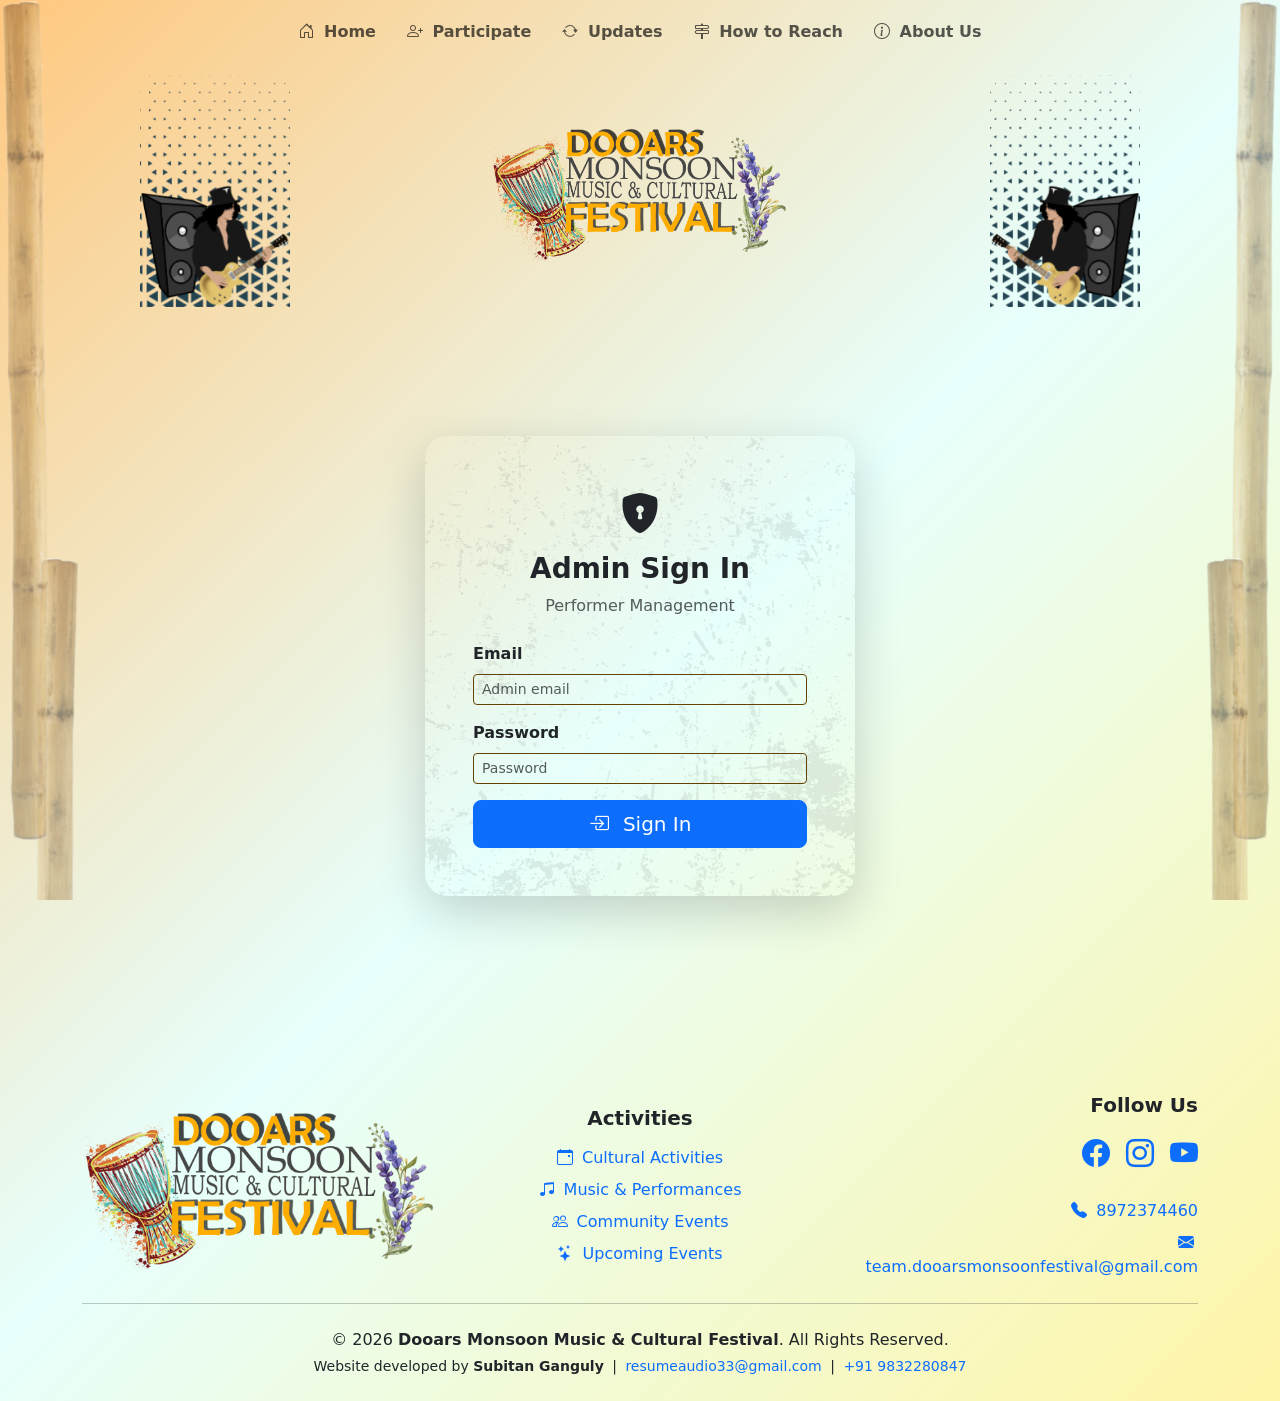
==== add-performer.html @ 936dfcd4 "Add files via upload" ====
<!DOCTYPE html>
<html lang="en">

<head>

    <meta charset="UTF-8">

    <meta name="viewport"
          content="width=device-width, initial-scale=1.0">

    <title>Add Performer - Dooars Monsoon Festival</title>
    <link rel="icon" type="image/png" href="images/logo2.png">

    <!-- Bootstrap 5.3 -->
    <link
        href="https://cdn.jsdelivr.net/npm/bootstrap@5.3.3/dist/css/bootstrap.min.css"
        rel="stylesheet">


    <!-- Bootstrap Icons -->
    <link
        href="https://cdn.jsdelivr.net/npm/bootstrap-icons@1.11.3/font/bootstrap-icons.css"
        rel="stylesheet">

        <link
    href="https://cdn.jsdelivr.net/npm/cropperjs@1.6.2/dist/cropper.min.css"
    rel="stylesheet">


    <link rel="stylesheet" href="css/style.css">


    <style>

        .performer-wrapper {
            min-height: 75vh;
            padding: 40px 0;
        }


        .performer-card {
            border: 0;
            border-radius: 22px;
            background: rgba(255, 255, 255, 0.185);
            backdrop-filter: blur(10px);
        }


        .image-upload-box {
            border: 2px dashed #adb5bd;
            border-radius: 18px;
            padding: 25px;
            text-align: center;
            cursor: pointer;
            transition: .25s ease;
            background: rgba(248,249,250,.7);
        }


        .image-upload-box:hover {
            border-color: #0d6efd;
            background: rgba(13,110,253,.04);
        }


        .image-upload-box.dragover {
            border-color: #0d6efd;
            background: rgba(13,110,253,.08);
        }


        #imagePreview {
            width: 180px;
            height: 180px;
            object-fit: cover;
            border-radius: 18px;
            display: none;
            margin: 0 auto 15px;
            box-shadow: 0 8px 25px rgba(0,0,0,.15);
        }


        .upload-icon {
            font-size: 3rem;
        }


        #progressBox {
            display: none;
        }


        #adminContent {
            display: none;
        }


        #loginSection {
            min-height: 70vh;
            display: flex;
            align-items: center;
            justify-content: center;
        }


        .login-card {
            width: 100%;
            max-width: 430px;
            border: 0;
            border-radius: 22px;
        }


        .genre-help {
            font-size: .8rem;
        }

        /* Performer List Styles */
        .performer-list-item {
            display: flex;
            align-items: center;
            padding: 12px 16px;
            border-bottom: 1px solid rgba(0,0,0,.06);
            transition: background .2s ease;
        }

        .performer-list-item:hover {
            background: rgba(13,110,253,.04);
        }

        .performer-list-item:last-child {
            border-bottom: 0;
        }

        .performer-list-image {
            width: 50px;
            height: 50px;
            object-fit: cover;
            border-radius: 10px;
            margin-right: 14px;
            flex-shrink: 0;
            background: #f0f0f0;
        }

        .performer-list-info {
            flex: 1;
            min-width: 0;
        }

        .performer-list-name {
            font-weight: 600;
            font-size: .95rem;
            margin-bottom: 2px;
        }

        .performer-list-meta {
            font-size: .8rem;
            color: #888;
            display: flex;
            flex-wrap: wrap;
            gap: 4px 12px;
        }

        .performer-list-meta .badge {
            font-size: .7rem;
            font-weight: 500;
        }

        .performer-list-actions {
            flex-shrink: 0;
            margin-left: 10px;
        }

        .performer-list-actions .btn {
            padding: 4px 10px;
            font-size: .8rem;
        }

        .performer-list-header {
            display: flex;
            justify-content: space-between;
            align-items: center;
            padding: 12px 16px;
            border-bottom: 2px solid rgba(0,0,0,.08);
            background: rgba(248,249,250,.5);
            border-radius: 18px 18px 0 0;
        }

        .performer-list-body {
            max-height: 500px;
            overflow-y: auto;
        }

        .performer-list-body::-webkit-scrollbar {
            width: 6px;
        }

        .performer-list-body::-webkit-scrollbar-track {
            background: #f1f1f1;
            border-radius: 10px;
        }

        .performer-list-body::-webkit-scrollbar-thumb {
            background: #c1c1c1;
            border-radius: 10px;
        }

        .performer-list-body::-webkit-scrollbar-thumb:hover {
            background: #a8a8a8;
        }

        .empty-performer-list {
            padding: 40px 20px;
            text-align: center;
            color: #999;
        }

        .empty-performer-list i {
            font-size: 2.5rem;
            margin-bottom: 12px;
            display: block;
        }

        .performer-list-count {
            font-size: .85rem;
            color: #666;
        }

    </style>

</head>


<body>


<!-- =========================================
     DECORATIVE BACKGROUND
========================================= -->

<div id="stick-bg">

    <img src="images/stick.png"
         class="stick stick-left-1"
         alt="">

    <img src="images/stick.png"
         class="stick stick-left-2"
         alt="">

    <img src="images/stick.png"
         class="stick stick-right-1"
         alt="">

    <img src="images/stick.png"
         class="stick stick-right-2"
         alt="">

</div>


<div id="warli-bg"></div>


<!-- HEADER -->

<div id="site-header"></div>


<!-- =========================================
     MAIN
========================================= -->

<div class="container performer-wrapper">


    <!-- =====================================
         ADMIN LOGIN
    ====================================== -->

    <div id="loginSection">

        <div class="card login-card shadow-lg">

            <div class="card-body p-4 p-md-5">

                <div class="text-center mb-4">

                    <i class="bi bi-shield-lock-fill fs-1"></i>

                    <h3 class="fw-bold mt-2">
                        Admin Sign In
                    </h3>

                    <p class="text-muted mb-0">
                        Performer Management
                    </p>

                </div>


                <form id="loginForm">

                    <div class="mb-3">

                        <label
                            for="loginEmail"
                            class="form-label fw-semibold">

                            Email

                        </label>

                        <input
                            type="email"
                            id="loginEmail"
                            class="form-control form-control-sm"
                            placeholder="Admin email"
                            required>

                    </div>


                    <div class="mb-3">

                        <label
                            for="loginPassword"
                            class="form-label fw-semibold">

                            Password

                        </label>

                        <input
                            type="password"
                            id="loginPassword"
                            class="form-control form-control-sm"
                            placeholder="Password"
                            required>

                    </div>


                    <div
                        id="loginAlert"
                        class="alert d-none">
                    </div>


                    <div class="d-grid">

                        <button
                            type="submit"
                            id="loginBtn"
                            class="btn btn-primary btn-lg">

                            <i class="bi bi-box-arrow-in-right me-2"></i>

                            Sign In

                        </button>

                    </div>

                </form>

            </div>

        </div>

    </div>



    <!-- =====================================
         ADMIN CONTENT
    ====================================== -->

    <div id="adminContent">


        <!-- ADMIN HEADER -->



        <!-- =====================================
             PERFORMER FORM
        ====================================== -->

        <div class="card performer-card shadow-lg mb-4">

            <div class="btn-group" role="group">
            <a type="button" href="admin.html" class="btn btn-primary">Admin</a>
            <a type="button" href="add-post.html" class="btn btn-success">Post</a>
            <button type="button" id="logoutBtn" class="btn btn-danger">Logout</button>
           </div>

            <div class="card-body p-2 p-md-5">


                <form id="performerForm"
                      novalidate>


                    <!-- =========================
                         IMAGE
                    ========================== -->

                    <div class="mb-4">

                        <label class="form-label fw-semibold">

                            Performer Image
                            <span class="text-danger">*</span>

                        </label>


                        <div
                            id="imageUploadBox"
                            class="image-upload-box">

                            <img
                                id="imagePreview"
                                src=""
                                alt="Performer preview">


                            <div id="uploadPlaceholder">

                                <i class="bi bi-cloud-arrow-up
                                          upload-icon
                                          text-primary">
                                </i>

                                <h5 class="mt-2">
                                    Upload Performer Image
                                </h5>

                                <p class="text-muted mb-2">
                                    Click here or drag & drop
                                </p>

                                <small class="text-muted">
                                    JPG, JPEG, PNG or WebP
                                </small>

                            </div>

                            <input
                                type="file"
                                id="performerImage"
                                accept="image/jpeg,image/png,image/webp"
                                hidden>

                        </div>


                        <div
                            id="imageInfo"
                            class="small text-muted mt-2">
                        </div>

                    </div>



                    <!-- =========================
                         NAME
                    ========================== -->

                    <div class="mb-3">

                        <label
                            for="performerName"
                            class="form-label fw-semibold">

                            Name
                            <span class="text-danger">*</span>

                        </label>

                        <input
                            type="text"
                            id="performerName"
                            class="form-control form-control-sm"
                            placeholder="Enter performer name"
                            maxlength="100"
                            required>

                        <div class="invalid-feedback">
                            Please enter performer name.
                        </div>

                    </div>



                    <!-- =========================
                         TYPE + GENRE
                    ========================== -->

                    <div class="row g-3 mb-3">


                        <!-- TYPE -->

                        <div class="col-12 col-md-6">

                            <label
                                for="performerType"
                                class="form-label fw-semibold">

                                Type
                                <span class="text-danger">*</span>

                            </label>

                            <select
                                id="performerType"
                                class="form-select form-select-sm"
                                required>

                                <option
                                    value=""
                                    selected
                                    disabled>

                                    Select type

                                </option>

                                <option value="musician">
                                    Musician/Band
                                </option>

                                <option value="artist">
                                    Artist
                                </option>                          

                                <option value="dj">
                                    DJ
                                </option>

                                <option value="singer">
                                    Singer
                                </option>

                                <option value="dancer">
                                    Dancer
                                </option>

                                <option value="folk-artist">
                                    Folk Artist
                                </option>

                                <option value="other">
                                    Other
                                </option>

                            </select>

                            <div class="invalid-feedback">
                                Please select performer type.
                            </div>

                        </div>



                        <!-- GENRE -->

                        <div class="col-12 col-md-6">

                            <label
                                for="performerGenre"
                                class="form-label fw-semibold">

                                Genre
                                <span class="text-danger">*</span>

                            </label>

                            <select
                                id="performerGenre"
                                class="form-select form-select-sm"
                                required>

                                <option
                                    value=""
                                    selected
                                    disabled>

                                    Select genre

                                </option>

                                <option value="folk">
                                    Folk
                                </option>

                                <option value="rock">
                                    Rock
                                </option>

                                <option value="metal">
                                    Metal
                                </option>

                                <option value="hard-rock">
                                    Hard Rock
                                </option>

                                <option value="classical">
                                    Classical
                                </option>

                                <option value="pop">
                                    Pop
                                </option>

                                <option value="indie">
                                    Indie
                                </option>

                                <option value="jazz">
                                    Jazz
                                </option>

                                <option value="blues">
                                    Blues
                                </option>

                                <option value="electronic">
                                    Electronic
                                </option>

                                <option value="fusion">
                                    Fusion
                                </option>

                                <option value="acoustic">
                                    Acoustic
                                </option>

                                <option value="traditional">
                                    Traditional
                                </option>

                                <option value="other">
                                    Other
                                </option>

                            </select>

                            <div class="invalid-feedback">
                                Please select performer genre.
                            </div>

                        </div>

                    </div>



                    <!-- =========================
                         FESTIVAL
                    ========================== -->

                    <div class="mb-3">

                        <label
                            for="performerFestival"
                            class="form-label fw-semibold">

                            Festival
                            <span class="text-danger">*</span>

                        </label>

                        <select
                            id="performerFestival"
                            class="form-select form-select-sm"
                            required>

                            <option
                                value=""
                                selected
                                disabled>

                                Select festival

                            </option>

                            <option value="Dooars Monsoon Music & Cultural Festival 3.0 2026">
                                Dooars Monsoon Music & Cultural Festival 3.0 2026
                            </option>

                        </select>

                        <div class="invalid-feedback">
                            Please select a festival.
                        </div>

                    </div>



                    <!-- =========================
                         DESCRIPTION
                    ========================== -->

                    <div class="mb-4">

                        <label
                            for="performerDescription"
                            class="form-label fw-semibold">

                            Description
                            <span class="text-danger">*</span>

                        </label>

                        <textarea
                            id="performerDescription"
                            class="form-control"
                            rows="5"
                            maxlength="1000"
                            placeholder="Write a short description about the performer..."
                            required></textarea>

                        <div class="d-flex
                                    justify-content-between
                                    mt-1">

                            <div class="invalid-feedback">
                                Please enter a description.
                            </div>

                            <small
                                id="descriptionCount"
                                class="text-muted ms-auto">

                                0 / 1000

                            </small>

                        </div>

                    </div>



                    <!-- =========================
                         UPLOAD PASSWORD
                    ========================== -->

                    <div class="mb-3">

                        <label
                            for="uploadPassword"
                            class="form-label fw-semibold">

                            <i class="bi bi-lock-fill me-1"></i>
                            Upload Password
                            <span class="text-danger">*</span>

                        </label>

                        <input
                            type="password"
                            id="uploadPassword"
                            class="form-control form-control-sm"
                            placeholder="Enter upload password"
                            required>

                        <div class="invalid-feedback">
                            Please enter the upload password.
                        </div>

                        <small class="text-muted">
                            <i class="bi bi-info-circle me-1"></i>
                            The upload password is required to save this performer. Contact the festival admin for the password.
                        </small>

                    </div>



                    <!-- =========================
                         ACTIVE
                    ========================== -->

                    <div class="form-check
                                form-switch
                                mb-4">

                        <input
                            class="form-check-input"
                            type="checkbox"
                            id="performerActive"
                            checked>

                        <label
                            class="form-check-label fw-semibold"
                            for="performerActive">

                            Display performer on website

                        </label>

                    </div>



                    <!-- =========================
                         UPLOAD PROGRESS
                    ========================== -->

                    <div
                        id="progressBox"
                        class="mb-4">

                        <div class="d-flex
                                    justify-content-between
                                    mb-2">

                            <small id="uploadStatus">
                                Preparing...
                            </small>

                            <small id="uploadPercent">
                                0%
                            </small>

                        </div>

                        <div class="progress"
                             style="height: 8px;">

                            <div
                                id="uploadProgress"
                                class="progress-bar"
                                role="progressbar"
                                style="width: 0%;">

                            </div>

                        </div>

                    </div>



                    <!-- ALERT -->

                    <div
                        id="formAlert"
                        class="alert d-none">
                    </div>



                    <!-- =========================
                         BUTTONS
                    ========================== -->

                    <div class="d-flex
                                flex-column
                                flex-sm-row
                                gap-2">

                        <button
                            type="submit"
                            id="submitBtn"
                            class="btn btn-primary btn-lg flex-fill">

                            <i class="bi bi-cloud-upload-fill me-2"></i>

                            Upload & Save Performer

                        </button>


                        <button
                            type="button"
                            id="resetBtn"
                            class="btn btn-outline-secondary btn-lg">

                            <i class="bi bi-arrow-counterclockwise me-2"></i>

                            Reset

                        </button>

                    </div>


                </form>

            </div>

        </div>


        <!-- =====================================
             PERFORMER LIST
        ====================================== -->

        <div class="card performer-card shadow-lg">

            <div class="card-body p-4">

                <div class="performer-list-header">
                    <div>
                        <h5 class="fw-bold mb-0">
                            <i class="bi bi-list-ul me-2"></i>
                            All Performers
                        </h5>
                        <small class="text-muted">Manage existing performers</small>
                    </div>
                    <span id="totalPerformerCount" class="performer-list-count">
                        <i class="bi bi-person me-1"></i>
                        <span id="performerCountNumber">0</span>
                    </span>
                </div>

                <div id="performerListContainer" class="performer-list-body">
                    <!-- Performer list will be rendered here -->
                    <div class="empty-performer-list">
                        <i class="bi bi-inbox"></i>
                        <p class="mb-0">No performers added yet.</p>
                    </div>
                </div>

            </div>

        </div>

    </div>

</div>



<!-- =========================================
     IMAGE CROP MODAL
========================================= -->

<div class="modal fade"
     id="imageCropModal"
     tabindex="-1"
     aria-hidden="true">

    <div class="modal-dialog modal-dialog-centered modal-lg">

        <div class="modal-content border-0 rounded-4 overflow-hidden">

            <div class="modal-header">

                <h5 class="modal-title fw-bold">
                    <i class="bi bi-crop me-2"></i>
                    Adjust Performer Image
                </h5>

                <button
                    type="button"
                    class="btn-close"
                    data-bs-dismiss="modal">
                </button>

            </div>


            <div class="modal-body p-3">

                <div class="crop-container">

                    <img
                        id="cropImage"
                        src=""
                        alt="Crop image">

                </div>


                <div class="d-flex
                            justify-content-center
                            flex-wrap
                            gap-2
                            mt-3">

                    <button
                        type="button"
                        class="btn btn-outline-secondary"
                        id="zoomOutBtn">

                        <i class="bi bi-zoom-out"></i>

                    </button>


                    <button
                        type="button"
                        class="btn btn-outline-secondary"
                        id="zoomInBtn">

                        <i class="bi bi-zoom-in"></i>

                    </button>


                    <button
                        type="button"
                        class="btn btn-outline-secondary"
                        id="rotateLeftBtn">

                        <i class="bi bi-arrow-counterclockwise"></i>

                    </button>


                    <button
                        type="button"
                        class="btn btn-outline-secondary"
                        id="rotateRightBtn">

                        <i class="bi bi-arrow-clockwise"></i>

                    </button>


                    <button
                        type="button"
                        class="btn btn-outline-danger"
                        id="resetCropBtn">

                        <i class="bi bi-arrow-repeat me-1"></i>
                        Reset

                    </button>

                </div>


                <div class="text-center text-muted small mt-3">

                    <i class="bi bi-info-circle me-1"></i>

                    Drag the image to position it.
                    Use zoom to adjust the framing.

                </div>

            </div>


            <div class="modal-footer">

                <button
                    type="button"
                    class="btn btn-secondary"
                    data-bs-dismiss="modal">

                    Cancel

                </button>


                <button
                    type="button"
                    class="btn btn-primary"
                    id="cropUseBtn">

                    <i class="bi bi-check-circle-fill me-1"></i>

                    Crop & Use Image

                </button>

            </div>

        </div>

    </div>

</div>



<!-- =========================================
     DELETE CONFIRMATION MODAL
========================================= -->

<div class="modal fade"
     id="deleteConfirmModal"
     tabindex="-1"
     aria-hidden="true">

    <div class="modal-dialog modal-dialog-centered">

        <div class="modal-content border-0 rounded-4">

            <div class="modal-header border-0">

                <h5 class="modal-title fw-bold text-danger">
                    <i class="bi bi-exclamation-triangle-fill me-2"></i>
                    Confirm Delete
                </h5>

                <button
                    type="button"
                    class="btn-close"
                    data-bs-dismiss="modal">
                </button>

            </div>


            <div class="modal-body text-center py-4">

                <i class="bi bi-trash3-fill text-danger" style="font-size: 3.5rem;"></i>

                <h5 class="fw-bold mt-3">Delete Performer?</h5>

                <p class="text-muted mb-0">
                    Are you sure you want to delete
                    <br>
                    <strong id="deletePerformerName" class="text-dark">"Performer Name"</strong>
                    <br>
                    <span class="text-danger small">This action cannot be undone.</span>
                </p>

            </div>


            <div class="modal-footer border-0 justify-content-center">

                <button
                    type="button"
                    class="btn btn-secondary"
                    data-bs-dismiss="modal">

                    <i class="bi bi-x-circle me-1"></i>
                    Cancel

                </button>


                <button
                    type="button"
                    class="btn btn-danger"
                    id="confirmDeleteBtn">

                    <i class="bi bi-trash3 me-1"></i>
                    Delete Performer

                </button>

            </div>

        </div>

    </div>

</div>




<!-- FOOTER -->

<div id="site-footer"></div>



<!-- Bootstrap JS -->

<script src="https://cdn.jsdelivr.net/npm/bootstrap@5.3.3/dist/js/bootstrap.bundle.min.js">
</script>



<!-- Firebase -->

<script src="https://www.gstatic.com/firebasejs/8.10.1/firebase-app.js">
</script>

<script src="https://www.gstatic.com/firebasejs/8.10.1/firebase-auth.js">
</script>

<script src="https://www.gstatic.com/firebasejs/8.10.1/firebase-database.js">
</script>



<!-- Firebase Config -->
<script src="js/script.js"></script>
<script src="js/firebase.js"></script>
<script src="https://cdn.jsdelivr.net/npm/cropperjs@1.6.2/dist/cropper.min.js"></script>


<!-- Performer Script -->

<script>


// ============================================================
// ADD PERFORMER
// Dooars Monsoon Music & Cultural Festival
// ============================================================


// ============================================================
// CONFIGURATION
// ============================================================

const ADMIN_EMAIL = "team.dooarsmonsoonfestival@gmail.com";

const WEBAPP =
    "https://script.google.com/macros/s/AKfycbx3D6jb9D8WbiGDqu9tFIkd-etpsarruxiBb4G5FPLgXXuJPDWyfEpol99XRwzCK7dz/exec";


// ============================================================
// GLOBAL VARIABLES
// ============================================================

let cropper = null;

let croppedImageFile = null;

let cropModal = null;

let deleteModal = null;

let performerToDelete = null;


// ============================================================
// DOM ELEMENTS
// ============================================================

const loginSection =
    document.getElementById("loginSection");

const adminContent =
    document.getElementById("adminContent");

const loginForm =
    document.getElementById("loginForm");

const loginEmail =
    document.getElementById("loginEmail");

const loginPassword =
    document.getElementById("loginPassword");

const loginBtn =
    document.getElementById("loginBtn");

const loginAlert =
    document.getElementById("loginAlert");

const logoutBtn =
    document.getElementById("logoutBtn");


const performerForm =
    document.getElementById("performerForm");

const imageUploadBox =
    document.getElementById("imageUploadBox");

const performerImage =
    document.getElementById("performerImage");

const imagePreview =
    document.getElementById("imagePreview");

const uploadPlaceholder =
    document.getElementById("uploadPlaceholder");

const imageInfo =
    document.getElementById("imageInfo");


const performerName =
    document.getElementById("performerName");

const performerDescription =
    document.getElementById("performerDescription");

const performerType =
    document.getElementById("performerType");

const performerGenre =
    document.getElementById("performerGenre");

const performerFestival =
    document.getElementById("performerFestival");

const performerActive =
    document.getElementById("performerActive");

const uploadPassword =
    document.getElementById("uploadPassword");


const descriptionCount =
    document.getElementById("descriptionCount");


const submitBtn =
    document.getElementById("submitBtn");

const resetBtn =
    document.getElementById("resetBtn");


const formAlert =
    document.getElementById("formAlert");


const progressBox =
    document.getElementById("progressBox");

const uploadProgress =
    document.getElementById("uploadProgress");

const uploadStatus =
    document.getElementById("uploadStatus");

const uploadPercent =
    document.getElementById("uploadPercent");


// Performer List Elements
const performerListContainer =
    document.getElementById("performerListContainer");

const performerCountNumber =
    document.getElementById("performerCountNumber");


// ============================================================
// CROP MODAL ELEMENTS
// ============================================================

const cropModalElement =
    document.getElementById("imageCropModal");

const cropImage =
    document.getElementById("cropImage");


const zoomInBtn =
    document.getElementById("zoomInBtn");

const zoomOutBtn =
    document.getElementById("zoomOutBtn");

const rotateLeftBtn =
    document.getElementById("rotateLeftBtn");

const rotateRightBtn =
    document.getElementById("rotateRightBtn");

const resetCropBtn =
    document.getElementById("resetCropBtn");

const cropUseBtn =
    document.getElementById("cropUseBtn");


// ============================================================
// DELETE MODAL ELEMENTS
// ============================================================

const deleteModalElement =
    document.getElementById("deleteConfirmModal");

const deletePerformerName =
    document.getElementById("deletePerformerName");

const confirmDeleteBtn =
    document.getElementById("confirmDeleteBtn");


// ============================================================
// INITIALIZE BOOTSTRAP MODALS
// ============================================================

if (cropModalElement) {

    cropModal =
        new bootstrap.Modal(
            cropModalElement,
            {
                backdrop: "static",
                keyboard: false
            }
        );

}

if (deleteModalElement) {

    deleteModal =
        new bootstrap.Modal(
            deleteModalElement,
            {
                backdrop: "static",
                keyboard: true
            }
        );

}


// ============================================================
// LOGIN ALERT
// ============================================================

function showLoginAlert(
    message,
    type = "danger"
) {

    loginAlert.className =
        `alert alert-${type}`;

    loginAlert.innerHTML =
        message;

}


function hideLoginAlert() {

    loginAlert.className =
        "alert d-none";

    loginAlert.innerHTML =
        "";

}


// ============================================================
// FORM ALERT
// ============================================================

function showFormAlert(
    message,
    type = "danger"
) {

    formAlert.className =
        `alert alert-${type}`;

    formAlert.innerHTML =
        message;

}


function hideFormAlert() {

    formAlert.className =
        "alert d-none";

    formAlert.innerHTML =
        "";

}


// ============================================================
// FIREBASE AUTH STATE
// ============================================================

firebase.auth().onAuthStateChanged(
    async (user) => {

        if (!user) {

            loginSection.style.display =
                "flex";

            adminContent.style.display =
                "none";

            return;
        }


        // ----------------------------------------------------
        // ADMIN EMAIL CHECK
        // ----------------------------------------------------

        if (
            !user.email ||
            user.email.toLowerCase() !==
            ADMIN_EMAIL.toLowerCase()
        ) {

            await firebase.auth().signOut();

            loginSection.style.display =
                "flex";

            adminContent.style.display =
                "none";

            showLoginAlert(
                `
                <i class="bi bi-shield-x me-2"></i>
                You are not authorized to access this page.
                `,
                "danger"
            );

            return;
        }


        // ----------------------------------------------------
        // ADMIN ALLOWED
        // ----------------------------------------------------

        loginSection.style.display =
            "none";

        adminContent.style.display =
            "block";

        // Load performers when admin logs in
        loadPerformerList();

    }
);


// ============================================================
// ADMIN LOGIN
// ============================================================

loginForm.addEventListener(
    "submit",
    async (e) => {

        e.preventDefault();

        hideLoginAlert();


        const email =
            loginEmail.value
                .trim()
                .toLowerCase();

        const password =
            loginPassword.value;


        if (email !==
            ADMIN_EMAIL.toLowerCase()
        ) {

            showLoginAlert(
                `
                <i class="bi bi-shield-x me-2"></i>
                Only the festival administrator can sign in here.
                `,
                "danger"
            );

            return;
        }


        if (!password) {

            showLoginAlert(
                "Please enter your password.",
                "danger"
            );

            return;
        }


        loginBtn.disabled =
            true;


        loginBtn.innerHTML = `
            <span class="spinner-border spinner-border-sm me-2"></span>
            Signing In...
        `;


        try {

            await firebase.auth()
                .signInWithEmailAndPassword(
                    email,
                    password
                );


        } catch (error) {

            console.error(
                "Login error:",
                error
            );


            let message =
                "Unable to sign in.";


            switch (error.code) {

                case "auth/wrong-password":

                    message =
                        "Incorrect password.";

                    break;


                case "auth/invalid-credential":

                    message =
                        "Invalid email or password.";

                    break;


                case "auth/user-not-found":

                    message =
                        "Admin account not found.";

                    break;


                case "auth/invalid-email":

                    message =
                        "Invalid email address.";

                    break;


                case "auth/too-many-requests":

                    message =
                        "Too many login attempts. Please try again later.";

                    break;

            }


            showLoginAlert(
                message,
                "danger"
            );


        } finally {

            loginBtn.disabled =
                false;

            loginBtn.innerHTML = `
                <i class="bi bi-box-arrow-in-right me-2"></i>
                Sign In
            `;

        }

    }
);


// ============================================================
// LOGOUT
// ============================================================

logoutBtn.addEventListener(
    "click",
    async () => {

        try {

            await firebase.auth()
                .signOut();

        } catch (error) {

            console.error(
                "Logout error:",
                error
            );

        }

    }
);


// ============================================================
// IMAGE UPLOAD BOX CLICK
// ============================================================

imageUploadBox.addEventListener(
    "click",
    () => {

        performerImage.click();

    }
);


// ============================================================
// DRAG OVER
// ============================================================

imageUploadBox.addEventListener(
    "dragover",
    (e) => {

        e.preventDefault();

        imageUploadBox.classList.add(
            "dragover"
        );

    }
);


// ============================================================
// DRAG LEAVE
// ============================================================

imageUploadBox.addEventListener(
    "dragleave",
    () => {

        imageUploadBox.classList.remove(
            "dragover"
        );

    }
);


// ============================================================
// DROP IMAGE
// ============================================================

imageUploadBox.addEventListener(
    "drop",
    (e) => {

        e.preventDefault();

        imageUploadBox.classList.remove(
            "dragover"
        );


        const file =
            e.dataTransfer.files[0];


        if (!file) {
            return;
        }


        processSelectedImage(
            file
        );

    }
);


// ============================================================
// FILE INPUT CHANGE
// ============================================================

performerImage.addEventListener(
    "change",
    () => {

        const file =
            performerImage.files[0];


        if (!file) {
            return;
        }


        processSelectedImage(
            file
        );

    }
);


// ============================================================
// PROCESS SELECTED IMAGE
// ============================================================

function processSelectedImage(file) {

    hideFormAlert();


    // --------------------------------------------------------
    // IMAGE TYPE
    // --------------------------------------------------------

    if (!file.type.startsWith("image/")) {

        showFormAlert(
            `
            <i class="bi bi-exclamation-circle me-2"></i>
            Please select a valid image file.
            `,
            "danger"
        );

        performerImage.value =
            "";

        return;
    }


    // --------------------------------------------------------
    // IMAGE SIZE
    // --------------------------------------------------------

    const maxSize =
        10 * 1024 * 1024;


    if (file.size > maxSize) {

        showFormAlert(
            `
            <i class="bi bi-exclamation-circle me-2"></i>
            Image must be smaller than 10 MB.
            `,
            "danger"
        );

        performerImage.value =
            "";

        return;
    }


    // --------------------------------------------------------
    // READ IMAGE
    // --------------------------------------------------------

    const reader =
        new FileReader();


    reader.onload =
        (event) => {

            cropImage.src =
                event.target.result;


            // Destroy previous cropper

            if (cropper) {

                cropper.destroy();

                cropper = null;

            }


            // Show modal

            if (cropModal) {

                cropModal.show();

            }

        };


    reader.onerror =
        () => {

            showFormAlert(
                "Unable to read the selected image.",
                "danger"
            );

        };


    reader.readAsDataURL(
        file
    );

}


// ============================================================
// INITIALIZE CROPPER
// ============================================================

cropModalElement.addEventListener(
    "shown.bs.modal",
    () => {

        if (cropper) {

            cropper.destroy();

            cropper = null;

        }


        cropper =
            new Cropper(
                cropImage,
                {

                    // Fixed square crop
                    aspectRatio: 1,

                    // Prevent crop area from going
                    // outside the image

                    viewMode: 1,

                    // Allow user to move image

                    dragMode: "move",

                    // Initial crop size

                    autoCropArea: 0.9,

                    responsive: true,

                    restore: true,

                    guides: true,

                    center: true,

                    highlight: false,

                    background: true,

                    movable: true,

                    zoomable: true,

                    rotatable: true,

                    scalable: false,

                    cropBoxMovable: false,

                    cropBoxResizable: false,

                    toggleDragModeOnDblclick: false

                }
            );

    }
);


// ============================================================
// ZOOM IN
// ============================================================

zoomInBtn.addEventListener(
    "click",
    () => {

        if (!cropper) {
            return;
        }

        cropper.zoom(
            0.1
        );

    }
);


// ============================================================
// ZOOM OUT
// ============================================================

zoomOutBtn.addEventListener(
    "click",
    () => {

        if (!cropper) {
            return;
        }

        cropper.zoom(
            -0.1
        );

    }
);


// ============================================================
// ROTATE LEFT
// ============================================================

rotateLeftBtn.addEventListener(
    "click",
    () => {

        if (!cropper) {
            return;
        }

        cropper.rotate(
            -90
        );

    }
);


// ============================================================
// ROTATE RIGHT
// ============================================================

rotateRightBtn.addEventListener(
    "click",
    () => {

        if (!cropper) {
            return;
        }

        cropper.rotate(
            90
        );

    }
);


// ============================================================
// RESET CROP
// ============================================================

resetCropBtn.addEventListener(
    "click",
    () => {

        if (!cropper) {
            return;
        }

        cropper.reset();

    }
);


// ============================================================
// CROP & USE IMAGE
// ============================================================

cropUseBtn.addEventListener(
    "click",
    () => {

        if (!cropper) {

            showFormAlert(
                "Please select an image first.",
                "danger"
            );

            return;
        }


        cropUseBtn.disabled =
            true;


        cropUseBtn.innerHTML = `
            <span class="spinner-border spinner-border-sm me-2"></span>
            Processing...
        `;


        try {

            const canvas =
                cropper.getCroppedCanvas(
                    {

                        // Final image dimensions
                        width: 1200,
                        height: 1200,

                        imageSmoothingEnabled:
                            true,

                        imageSmoothingQuality:
                            "high"

                    }
                );


            canvas.toBlob(
                (blob) => {

                    if (!blob) {

                        cropUseBtn.disabled =
                            false;

                        cropUseBtn.innerHTML = `
                            <i class="bi bi-check-circle-fill me-1"></i>
                            Crop & Use Image
                        `;

                        showFormAlert(
                            "Unable to process the image.",
                            "danger"
                        );

                        return;
                    }


                    // ------------------------------------------------
                    // CREATE FINAL WEBP FILE
                    // ------------------------------------------------

                    croppedImageFile =
                        new File(
                            [blob],
                            "performer.webp",
                            {
                                type:
                                    "image/webp",
                                lastModified:
                                    Date.now()
                            }
                        );


                    // ------------------------------------------------
                    // PREVIEW FINAL IMAGE
                    // ------------------------------------------------

                    const previewUrl =
                        URL.createObjectURL(
                            croppedImageFile
                        );


                    imagePreview.src =
                        previewUrl;

                    imagePreview.style.display =
                        "block";


                    uploadPlaceholder.style.display =
                        "none";


                    // ------------------------------------------------
                    // SIZE INFORMATION
                    // ------------------------------------------------

                    const finalSize =
                        (
                            croppedImageFile.size /
                            (1024 * 1024)
                        ).toFixed(2);


                    imageInfo.innerHTML = `
                        <i class="bi bi-check-circle-fill text-success me-1"></i>

                        <strong>1200 × 1200</strong>

                        &nbsp; • &nbsp;

                        WebP

                        &nbsp; • &nbsp;

                        ${finalSize} MB
                    `;


                    // ------------------------------------------------
                    // CLOSE MODAL
                    // ------------------------------------------------

                    cropModal.hide();


                },
                "image/webp",
                0.88
            );


        } catch (error) {

            console.error(
                "Crop error:",
                error
            );


            showFormAlert(
                "Unable to crop image.",
                "danger"
            );

        } finally {

            setTimeout(
                () => {

                    cropUseBtn.disabled =
                        false;

                    cropUseBtn.innerHTML = `
                        <i class="bi bi-check-circle-fill me-1"></i>
                        Crop & Use Image
                    `;

                },
                500
            );

        }

    }
);


// ============================================================
// MODAL HIDDEN
// ============================================================

cropModalElement.addEventListener(
    "hidden.bs.modal",
    () => {

        if (cropper) {

            cropper.destroy();

            cropper = null;

        }

        cropImage.src =
            "";

    }
);


// ============================================================
// DESCRIPTION COUNTER
// ============================================================

performerDescription.addEventListener(
    "input",
    () => {

        descriptionCount.textContent =
            `${performerDescription.value.length} / 1000`;

    }
);


// ============================================================
// SUBMIT PERFORMER
// ============================================================

performerForm.addEventListener(
    "submit",
    async (e) => {

        e.preventDefault();

        hideFormAlert();


        // --------------------------------------------------------
        // GET VALUES
        // --------------------------------------------------------

        const name =
            performerName.value.trim();

        const description =
            performerDescription.value.trim();

        const type =
            performerType.value;

        const genre =
            performerGenre.value;

        const festival =
            performerFestival.value;

        const active =
            performerActive.checked;

        const password =
            uploadPassword.value.trim();


        // --------------------------------------------------------
        // VALIDATION
        // --------------------------------------------------------

        performerForm.classList.add(
            "was-validated"
        );


        if (!croppedImageFile) {

            showFormAlert(
                `
                <i class="bi bi-image me-2"></i>
                Please select and crop a performer image.
                `,
                "danger"
            );

            return;
        }


        if (!password) {

            showFormAlert(
                `
                <i class="bi bi-lock me-2"></i>
                Please enter the upload password.
                `,
                "danger"
            );

            return;
        }


        if (
            !performerForm.checkValidity()
        ) {

            showFormAlert(
                `
                <i class="bi bi-exclamation-circle me-2"></i>
                Please complete all required fields.
                `,
                "danger"
            );

            return;
        }


        // --------------------------------------------------------
        // BUTTON STATE
        // --------------------------------------------------------

        const originalHtml =
            submitBtn.innerHTML;


        submitBtn.disabled =
            true;

        resetBtn.disabled =
            true;


        submitBtn.innerHTML = `
            <span class="spinner-border spinner-border-sm me-2"></span>
            Uploading...
        `;


        progressBox.style.display =
            "block";


        updateProgress(
            0,
            "Starting..."
        );


        try {

            // ====================================================
            // CHECK CURRENT USER
            // ====================================================

            const user =
                firebase.auth()
                    .currentUser;


            if (!user) {

                throw new Error(
                    "Admin session expired. Please sign in again."
                );

            }


            if (
                !user.email ||
                user.email.toLowerCase() !==
                ADMIN_EMAIL.toLowerCase()
            ) {

                throw new Error(
                    "You are not authorized to add performers."
                );

            }


            // ====================================================
            // CREATE FIREBASE ID
            // ====================================================

            const performerRef =
                firebase.database()
                    .ref("performer")
                    .push();


            const performerId =
                performerRef.key;


            updateProgress(
                5,
                "Preparing performer..."
            );


            // ====================================================
            // UPLOAD CROPPED IMAGE
            // ====================================================

            const imageUrl =
                await uploadPerformerImage(
                    croppedImageFile,
                    performerId,
                    password
                );


            // ====================================================
            // FIREBASE DATA
            // ====================================================

            const performerData = {

                id:
                    performerId,

                name:
                    name,

                description:
                    description,

                type:
                    type,

                genre:
                    genre,

                festival:
                    festival,

                image:
                    imageUrl,

                active:
                    active,

                createdAt:
                    firebase.database
                        .ServerValue
                        .TIMESTAMP,

                updatedAt:
                    firebase.database
                        .ServerValue
                        .TIMESTAMP

            };


            updateProgress(
                95,
                "Saving performer information..."
            );


            // ====================================================
            // SAVE FIREBASE
            // ====================================================

            await performerRef.set(
                performerData
            );


            // ====================================================
            // COMPLETE
            // ====================================================

            updateProgress(
                100,
                "Performer added successfully!"
            );


            showFormAlert(
                `
                <i class="bi bi-check-circle-fill me-2"></i>

                <strong>Performer added successfully!</strong>

                `,
                "success"
            );


            // Reload performer list
            loadPerformerList();


            // ====================================================
            // RESET AFTER SUCCESS
            // ====================================================

            setTimeout(
                () => {

                    resetForm();

                    progressBox.style.display =
                        "none";

                },
                1500
            );


        } catch (error) {

            console.error(
                "Add performer error:",
                error
            );


            progressBox.style.display =
                "none";


            // Check if it's a password error
            let errorMessage = error.message;
            if (errorMessage && errorMessage.includes('Password')) {
                errorMessage = 'Invalid upload password. Please check and try again.';
                // Clear password field for security
                uploadPassword.value = '';
            }


            showFormAlert(
                `
                <i class="bi bi-exclamation-triangle-fill me-2"></i>

                <strong>Error:</strong>

                ${escapeHtml(errorMessage)}

                `,
                "danger"
            );


        } finally {

            submitBtn.disabled =
                false;

            resetBtn.disabled =
                false;

            submitBtn.innerHTML =
                originalHtml;

        }

    }
);



// ============================================================
// GOOGLE DRIVE UPLOAD
// ============================================================

async function uploadPerformerImage(
    file,
    performerId,
    password
) {

    updateProgress(
        15,
        "Preparing image..."
    );

    if (!password) {
        throw new Error("Upload password is required.");
    }

    // --------------------------------------------------------
    // FILE IS ALREADY 1200x1200 WEBP
    // --------------------------------------------------------

    const uploadFile = file;

    // --------------------------------------------------------
    // FILE NAME
    // --------------------------------------------------------

    const fileName =
        `${performerId}.webp`;

    const renamedFile =
        new File(
            [uploadFile],
            fileName,
            {
                type: "image/webp"
            }
        );

    updateProgress(
        30,
        "Preparing upload..."
    );

    // --------------------------------------------------------
    // CONVERT TO BASE64
    // --------------------------------------------------------

    const reader = new FileReader();

    const base64 =
        await new Promise(
            (resolve, reject) => {

                reader.onload = () => {

                    const result = reader.result;

                    if (typeof result !== "string") {
                        reject(new Error("Unable to read image."));
                        return;
                    }

                    const parts = result.split(",");

                    if (parts.length < 2) {
                        reject(new Error("Invalid image data."));
                        return;
                    }

                    resolve(parts[1]);
                };

                reader.onerror = () => {
                    reject(new Error("Failed to read image."));
                };

                reader.readAsDataURL(renamedFile);
            }
        );

    updateProgress(
        50,
        "Uploading image to Google Drive..."
    );

    // --------------------------------------------------------
    // APPS SCRIPT DATA
    // --------------------------------------------------------

    const data = {
        fileName: renamedFile.name,
        mimeType: renamedFile.type,
        file: base64,
        postId: performerId,
        folder: "performer",
        password: password
    };

    // --------------------------------------------------------
    // SEND TO GOOGLE APPS SCRIPT
    // --------------------------------------------------------

    const response =
        await fetch(
            WEBAPP,
            {
                method: "POST",
                body: JSON.stringify(data)
            }
        );

    if (!response.ok) {
        throw new Error(
            `Google Drive upload failed. HTTP ${response.status}`
        );
    }

    updateProgress(
        80,
        "Processing Google Drive response..."
    );

    const result =
        await response.json();

    if (!result || !result.success) {
        // Check for password error
        if (result?.error && (result.error.includes('Password') || result.error.includes('password'))) {
            throw new Error(result.error);
        }
        throw new Error(
            result?.error || "Google Drive upload failed."
        );
    }

    if (!result.url) {
        throw new Error(
            "Google Drive did not return an image URL."
        );
    }

    // --------------------------------------------------------
    // FIX: CONVERT TO DIRECT IMAGE URL IF NEEDED
    // --------------------------------------------------------
    
    let imageUrl = result.url;
    
    // If the URL is a Google Drive view link, convert to direct URL
    if (imageUrl.includes('drive.google.com')) {
        // Extract file ID from various URL formats
        let fileId = null;
        
        // Pattern: /file/d/FILE_ID/view
        let match = imageUrl.match(/\/file\/d\/([^/]+)/);
        if (match && match[1]) {
            fileId = match[1];
        }
        
        // Pattern: /d/FILE_ID/view
        if (!fileId) {
            match = imageUrl.match(/\/d\/([^/]+)/);
            if (match && match[1]) {
                fileId = match[1];
            }
        }
        
        // Pattern: ?id=FILE_ID
        if (!fileId) {
            match = imageUrl.match(/[?&]id=([^&]+)/);
            if (match && match[1]) {
                fileId = match[1];
            }
        }
        
        // Pattern: open?id=FILE_ID
        if (!fileId) {
            match = imageUrl.match(/open\?id=([^&]+)/);
            if (match && match[1]) {
                fileId = match[1];
            }
        }
        
        // If we found a file ID, use the direct URL format
        if (fileId) {
            imageUrl = `https://drive.google.com/uc?export=view&id=${fileId}`;
        }
    }

    updateProgress(
        90,
        "Image uploaded successfully..."
    );

    // Return the fixed URL
    return imageUrl;
}


// ============================================================
// LOAD PERFORMER LIST
// ============================================================

function loadPerformerList() {

    performerListContainer.innerHTML = `
        <div class="text-center py-4">
            <div class="spinner-border spinner-border-sm text-primary" role="status"></div>
            <p class="text-muted mt-2 mb-0 small">Loading performers...</p>
        </div>
    `;

    firebase.database()
        .ref("performer")
        .once("value")
        .then((snapshot) => {

            const performers = [];

            snapshot.forEach((child) => {
                const data = child.val();
                if (data) {
                    performers.push({
                        ...data,
                        _key: child.key
                    });
                }
            });

            // Sort by createdAt descending (newest first)
            performers.sort((a, b) => 
                (b.createdAt || 0) - (a.createdAt || 0)
            );

            renderPerformerList(performers);

        })
        .catch((error) => {
            console.error("Error loading performers:", error);
            performerListContainer.innerHTML = `
                <div class="empty-performer-list text-danger">
                    <i class="bi bi-exclamation-triangle"></i>
                    <p class="mb-0">Failed to load performers.</p>
                </div>
            `;
        });

}


// ============================================================
// RENDER PERFORMER LIST
// ============================================================

function renderPerformerList(performers) {

    performerCountNumber.textContent = performers.length;

    if (performers.length === 0) {
        performerListContainer.innerHTML = `
            <div class="empty-performer-list">
                <i class="bi bi-inbox"></i>
                <p class="mb-0">No performers added yet.</p>
                <p class="text-muted small mt-1">Add your first performer using the form above.</p>
            </div>
        `;
        return;
    }

    let html = '';

    performers.forEach((performer, index) => {
        const imageUrl = performer.image || '';
        const isActive = performer.active === true;
        const statusBadge = isActive 
            ? '<span class="badge bg-success">Active</span>' 
            : '<span class="badge bg-secondary">Inactive</span>';

        html += `
            <div class="performer-list-item">
                <img 
                    src="${escapeHtml(imageUrl)}" 
                    class="performer-list-image" 
                    alt="${escapeHtml(performer.name)}"
                    onerror="this.style.display='none'"
                >
                <div class="performer-list-info">
                    <div class="performer-list-name">
                        ${escapeHtml(performer.name || 'Unnamed')}
                        ${statusBadge}
                    </div>
                    <div class="performer-list-meta">
                        <span>${escapeHtml(performer.type || 'No type')}</span>
                        ${performer.genre ? `<span>• ${escapeHtml(formatText(performer.genre))}</span>` : ''}
                        ${performer.festival ? `<span>• ${escapeHtml(performer.festival)}</span>` : ''}
                        <span class="text-muted small">• ${new Date(performer.createdAt || Date.now()).toLocaleDateString()}</span>
                    </div>
                </div>
                <div class="performer-list-actions">
                    <button 
                        class="btn btn-outline-danger btn-sm delete-performer-btn" 
                        data-key="${performer._key}"
                        data-name="${escapeHtml(performer.name)}"
                        title="Delete performer"
                    >
                        <i class="bi bi-trash3"></i>
                    </button>
                </div>
            </div>
        `;
    });

    performerListContainer.innerHTML = html;

    // Add event listeners to delete buttons
    document.querySelectorAll('.delete-performer-btn').forEach(btn => {
        btn.addEventListener('click', function(e) {
            e.preventDefault();
            const key = this.getAttribute('data-key');
            const name = this.getAttribute('data-name');
            openDeleteModal(key, name);
        });
    });

}


// ============================================================
// OPEN DELETE MODAL
// ============================================================

function openDeleteModal(key, name) {
    performerToDelete = key;
    deletePerformerName.textContent = `"${name}"`;
    
    // Reset confirm button state
    confirmDeleteBtn.disabled = false;
    confirmDeleteBtn.innerHTML = `
        <i class="bi bi-trash3 me-1"></i>
        Delete Performer
    `;
    
    deleteModal.show();
}


// ============================================================
// CONFIRM DELETE
// ============================================================

confirmDeleteBtn.addEventListener('click', async function() {
    if (!performerToDelete) {
        return;
    }

    // Disable button and show loading state
    this.disabled = true;
    this.innerHTML = `
        <span class="spinner-border spinner-border-sm me-2"></span>
        Deleting...
    `;

    try {
        // Delete from Firebase
        await firebase.database()
            .ref(`performer/${performerToDelete}`)
            .remove();

        // Close modal
        deleteModal.hide();

        // Reload the performer list
        loadPerformerList();

        // Show success message
        showFormAlert(
            `
            <i class="bi bi-check-circle-fill me-2"></i>
            <strong>Performer deleted successfully!</strong>
            `,
            "success"
        );

        // Clear the deleted performer reference
        performerToDelete = null;

    } catch (error) {
        console.error("Delete error:", error);
        
        // Show error in modal
        this.disabled = false;
        this.innerHTML = `
            <i class="bi bi-trash3 me-1"></i>
            Delete Performer
        `;

        // Show error message
        showFormAlert(
            `
            <i class="bi bi-exclamation-triangle-fill me-2"></i>
            <strong>Error:</strong>
            Failed to delete performer. Please try again.
            `,
            "danger"
        );
    }
});


// ============================================================
// RESET MODAL STATE WHEN CLOSED
// ============================================================

deleteModalElement.addEventListener('hidden.bs.modal', function() {
    performerToDelete = null;
    confirmDeleteBtn.disabled = false;
    confirmDeleteBtn.innerHTML = `
        <i class="bi bi-trash3 me-1"></i>
        Delete Performer
    `;
});


// ============================================================
// PROGRESS
// ============================================================

function updateProgress(
    percent,
    message
) {

    const value =
        Math.max(
            0,
            Math.min(
                100,
                Math.round(percent)
            )
        );


    if (uploadProgress) {

        uploadProgress.style.width =
            `${value}%`;

        uploadProgress.setAttribute(
            "aria-valuenow",
            value
        );

    }


    if (uploadPercent) {

        uploadPercent.textContent =
            `${value}%`;

    }


    if (uploadStatus) {

        uploadStatus.textContent =
            message;

    }

}


// ============================================================
// RESET BUTTON
// ============================================================

resetBtn.addEventListener(
    "click",
    () => {

        resetForm();

    }
);


// ============================================================
// RESET FORM
// ============================================================

function resetForm() {

    performerForm.reset();


    performerForm.classList.remove(
        "was-validated"
    );


    // --------------------------------------------------------
    // RESET IMAGE
    // --------------------------------------------------------

    croppedImageFile =
        null;


    performerImage.value =
        "";


    imagePreview.src =
        "";

    imagePreview.style.display =
        "none";


    uploadPlaceholder.style.display =
        "block";


    imageInfo.innerHTML =
        "";


    // --------------------------------------------------------
    // RESET PASSWORD
    // --------------------------------------------------------

    if (uploadPassword) {
        uploadPassword.value = "";
    }


    // --------------------------------------------------------
    // RESET ACTIVE
    // --------------------------------------------------------

    performerActive.checked =
        true;


    // --------------------------------------------------------
    // RESET DESCRIPTION COUNT
    // --------------------------------------------------------

    descriptionCount.textContent =
        "0 / 1000";


    // --------------------------------------------------------
    // RESET ALERT
    // --------------------------------------------------------

    hideFormAlert();


    // --------------------------------------------------------
    // RESET PROGRESS
    // --------------------------------------------------------

    updateProgress(
        0,
        "Ready"
    );

}


// ============================================================
// FORMAT TEXT
// ============================================================

function formatText(value) {
    if (!value) return "";
    return String(value)
        .replace(/[-_]/g, " ")
        .replace(/\b\w/g, char => char.toUpperCase());
}


// ============================================================
// ESCAPE HTML
// ============================================================

function escapeHtml(value) {

    return String(
        value ?? ""
    )
        .replace(
            /&/g,
            "&amp;"
        )
        .replace(
            /</g,
            "&lt;"
        )
        .replace(
            />/g,
            "&gt;"
        )
        .replace(
            /"/g,
            "&quot;"
        )
        .replace(
            /'/g,
            "&#039;"
        );

}


// ============================================================
// PREVENT ACCIDENTAL PAGE LEAVE DURING UPLOAD
// ============================================================

let uploadInProgress =
    false;


window.addEventListener(
    "beforeunload",
    (e) => {

        if (!uploadInProgress) {
            return;
        }

        e.preventDefault();

        e.returnValue =
            "";

    }
);


</script>



<!-- Header / Footer -->

<script src="includes/include.js"></script>


</body>

</html>
---- css/style.css ----
/* *{
    margin:0;
    padding:0;
    box-sizing:border-box;
} */

html, body { width: 100%; min-height: 100%; overflow-x: hidden; overflow-y: auto; }
body{
    background: linear-gradient(135deg, #ffc87f 0%, #e7fffc 50%, #fff5a7 100%);
     width: 100%;
    min-height: 100%;
    overflow-x: hidden;
    overflow-y: auto;
}
#warli-bg{
    position:fixed;
    inset:0;
    z-index:-1;
    display:grid;
    grid-template-columns:repeat(auto-fill,minmax(140px,1fr));
    gap:20px;
    padding:18px;
    pointer-events:none;
    overflow:hidden;
}
.warli-box{
    aspect-ratio:1;
    display:flex;
    justify-content:center;
    align-items:center;
    overflow:hidden;
    position:relative;
}

.warli-box img{
    position:absolute;
    object-fit:contain;
    filter:grayscale(100%);
    animation:float 8s ease-in-out infinite;
    user-select:none;
}

@keyframes float{

    0%,100%{
        transform:translateY(0px);
    }

    50%{
        transform:translateY(-8px);
    }

} 

.navbar-nav { gap: 15px; } 
/* Nav item initial state */ 
.navbar-nav .nav-item { opacity: 0; transform: translateY(-35px) scale(0.9); animation: navBounceIn 1s cubic-bezier(0.22, 1, 0.36, 1) forwards; } /* One-by-one animation */ 
.navbar-nav .nav-item:nth-child(1) { animation-delay: 0.2s; } 
.navbar-nav .nav-item:nth-child(2) { animation-delay: 0.4s; } 
.navbar-nav .nav-item:nth-child(3) { animation-delay: 0.6s; } 
.navbar-nav .nav-item:nth-child(4) { animation-delay: 0.8s; }
 /* Slow bounce + fade */ 
 @keyframes navBounceIn { 0% { opacity: 0; transform: translateY(-35px) scale(0.9); } 
 60% { opacity: 1; transform: translateY(8px) scale(1.03); } 80% { transform: translateY(-4px) scale(0.99); } 
 100% { opacity: 1; transform: translateY(0) scale(1); } } 
 /* ========================================= NAV LINK HOVER ========================================= */ 
 .navbar-nav .nav-link { position: relative; display: inline-block; transition: transform 0.35s ease, color 0.35s ease; } 
 /* Slide left on hover */ 
 .navbar-nav .nav-link:hover { transform: translateX(-7px); color: #5c0068;} 
 /* Optional underline animation */ 
 .navbar-nav .nav-link::after { content: ""; position: absolute; left: 0; bottom: 2px; width: 0; height: 2px; background: currentColor; transition: width 0.35s ease; } 
 .navbar-nav .nav-link:hover::after { width: 100%; } 
 /* ========================================= CENTER LOGO Appears AFTER nav animation ========================================= */ 
 /* =========================================
   LOGO + GUITAR ROW
   ========================================= */

.festival-visual {
    display: flex;
    justify-content: center;
    align-items: center;
    gap: 200px;
    margin-top: 15px;
}

/* Center Logo */
.festival-logo {
    opacity: 0;
    transform: translateY(25px) scale(0.95);
    animation: logoReveal 1.2s ease-out forwards;
    animation-delay: 1.8s;
}

.festival-logo img {
    display: block;
    width: 300px;
    max-width: 100%;
    height: auto;
}
/* =========================================
   GUITARS
   ========================================= */
.festival-guitar {
    width: 150px;
    height: auto;
    opacity: 0;
    /* Wait until logo appears */
    animation: guitarReveal 1s ease-out forwards;
    animation-delay: 3s;
}
/* Left guitar comes from left */
.guitar-left {
    transform: translateX(-100px);
}
/* Right guitar comes from right */
.guitar-right {
    transform: translateX(100px);
    
}

/* =========================================
   LOGO ANIMATION
   ========================================= */
@keyframes logoReveal {

    0% {
        opacity: 0;
        transform: translateY(25px) scale(0.95);
    }

    60% {
        opacity: 1;
        transform: translateY(-5px) scale(1.02);
    }

    100% {
        opacity: 1;
        transform: translateY(0) scale(1);
    }
}
/* =========================================
   GUITAR ANIMATION
   ========================================= */

@keyframes guitarReveal {

    0% {
        opacity: 0;
    }

    100% {
        opacity: 1;
        transform: translateX(0);
    }
}
/* =========================================
   MOBILE
   ========================================= */
@media (max-width: 768px) {

    .festival-visual {
        gap: 10px;
    }

    .festival-guitar {
        width: 70px;
    }

    .festival-logo img {
        width: 200px;
    }

    .footer-logo{
        width: 200px;
    }
}
     /* ========================================= MOBILE ========================================= */ 
     @media (max-width: 991.98px)
      { .navbar-nav { gap: 5px; text-align: center; }
      .navbar-nav .nav-link:hover { transform: translateX(-4px); } 
      .festival-logo img { max-width: 230px; } }

/* =========================================
   STICK BACKGROUND
   ========================================= */
#stick-bg {
    position: fixed;
    inset: 0;
    z-index: -1;
    pointer-events: none;
    overflow: hidden;
}
/* Common Stick Style */

.stick {
    position: absolute;
    width: 50px;
    height: auto;
    opacity: 0;
    user-select: none;
    animation: stickReveal 1.5s ease-out forwards;
}

/* =========================================
   LEFT SIDE
   ========================================= */
.stick-left-1 {
    right: 1px;
    top: 1px;
    animation-delay: 3.8s;
}
.stick-left-2 {
    left: 30px;
    top: 62%;
    animation-delay: 4.1s;
}

/* =========================================
   RIGHT SIDE
   ========================================= */

.stick-right-1 {
    left: 1px;
    top: 1px;
    transform: scaleX(-1);
    animation-delay: 3.8s;
}

.stick-right-2 {
    right: 25px;
    top: 62%;
    transform: scaleX(-1);
    animation-delay: 4.1s;
}


/* =========================================
   STICK APPEAR ANIMATION
   ========================================= */

@keyframes stickReveal {

    0% {
        opacity: 0;
        transform: translateY(30px) scale(0.85);
    }

    60% {
        opacity: 0.7;
        transform: translateY(-5px) scale(1.02);
    }

    100% {
        opacity: 0.45;
        transform: translateY(0) scale(1);
    }

}


/* =========================================
   RIGHT SIDE FLIP
   ========================================= */

@keyframes stickRevealRight {
    0% {
        opacity: 0;
        transform: translateY(30px) scaleX(-1) scale(0.85);
    }

    60% {
        opacity: 0.7;
        transform: translateY(-5px) scaleX(-1) scale(1.02);
    }

    100% {
        opacity: 0.45;
        transform: translateY(0) scaleX(-1) scale(1);
    }

}

.stick-right-1,
.stick-right-2 {
    animation-name: stickRevealRight;
}

/* =========================================
   TABLET
   769px - 991px
   ========================================= */

@media (min-width: 769px) and (max-width: 991.98px) {

    .stick {
        width: 42px;
    }

    /* Left top */
    .stick-left-1 {
        right: 8px;
        top: 5px;
    }

    /* Left bottom */
    .stick-left-2 {
        left: 18px;
        top: 60%;
    }

    /* Right top */
    .stick-right-1 {
        left: 8px;
        top: 5px;
    }

    /* Right bottom */
    .stick-right-2 {
        right: 18px;
        top: 60%;
    }
}


/* =========================================
   MOBILE
   Up to 768px
   ========================================= */

@media (max-width: 768px) {

    .stick {
        width: 30px;
    }

    /* Left top */
    .stick-left-1 {
        right: 4px;
        top: 5px;
    }

    /* Left bottom */
    .stick-left-2 {
        left: 8px;
        top: 40%;
    }

    /* Right top */
    .stick-right-1 {
        left: 4px;
        top: 5px;
    }

    /* Right bottom */
    .stick-right-2 {
        right: 8px;
        top: 43%;
    }
    
}



/* =========================================
   CUSTOM MOBILE MENU ICON
   ========================================= */

.navbar-toggler {
    border: none;
    padding: 0px;
    background: transparent;
    box-shadow: none !important;

}

.menu-icon {
    display: flex;
    width: fit-content;
    height: 45px;
    object-fit: contain;
    display: block;
    transform: translateY(-35px) scale(0.9); 
    animation: navBounceIn 1s cubic-bezier(0.22, 1, 0.36, 1) forwards; 
}

/* Remove Bootstrap focus border */
.navbar-toggler:focus {
    box-shadow: none !important;
}

/* Only show custom menu button on mobile */
@media (min-width: 992px) {
    .navbar-toggler {
        display: none;
    }
}

.main-content {
    opacity: 0;
    transform: translateY(-35px) scale(0.9);
    animation: navBounceIn 1s cubic-bezier(0.22, 1, 0.36, 1) forwards;
    animation-delay: 3.8s;
}
.footer-content{
    opacity: 0;
    transform: translateY(-35px) scale(0.9);
    animation: navBounceIn 1s cubic-bezier(0.22, 1, 0.36, 1) forwards;
    animation-delay: 3.8s;
}




.count-box,
.venue-box {
    background: rgba(255, 255, 255, 0.8);
    border: 1px solid rgba(100, 60, 30, 0.15);
    box-shadow: 0 8px 20px rgba(70, 40, 15, 0.08);
}


.count-box span {
    color: #633318;
}

.date-box small,
.count-box small,
.venue-box small {
    color: #946b4c;
    letter-spacing: 1px;
}

.venue-box {
    color: #59351f;
}

.form-control, .form-select{
    background: none;
    border: 1px solid rgb(102, 66, 0);
}
.form-control:focus{
    background: none;
    border: 3px solid rgb(0, 92, 32);
}










/* =========================================
   IMAGE CROP MODAL
========================================= */

.crop-container {
    width: 100%;
    height: 500px;
    background: #111;
    overflow: hidden;
    border-radius: 14px;
}

.crop-container img {
    display: block;
    max-width: 100%;
}


/* Mobile */

@media (max-width: 576px) {

    .crop-container {
        height: 360px;
    }

}






.card {
    position: relative;
    overflow: hidden;
    background: transparent;
}

.card::before {
    content: "";
    position: absolute;
    inset: 0;
    background: url("/images/card_bg.webp") center / cover no-repeat;
    opacity: 0.10;
    z-index: 0;
}

.card > * {
    position: relative;
    z-index: 1;
}
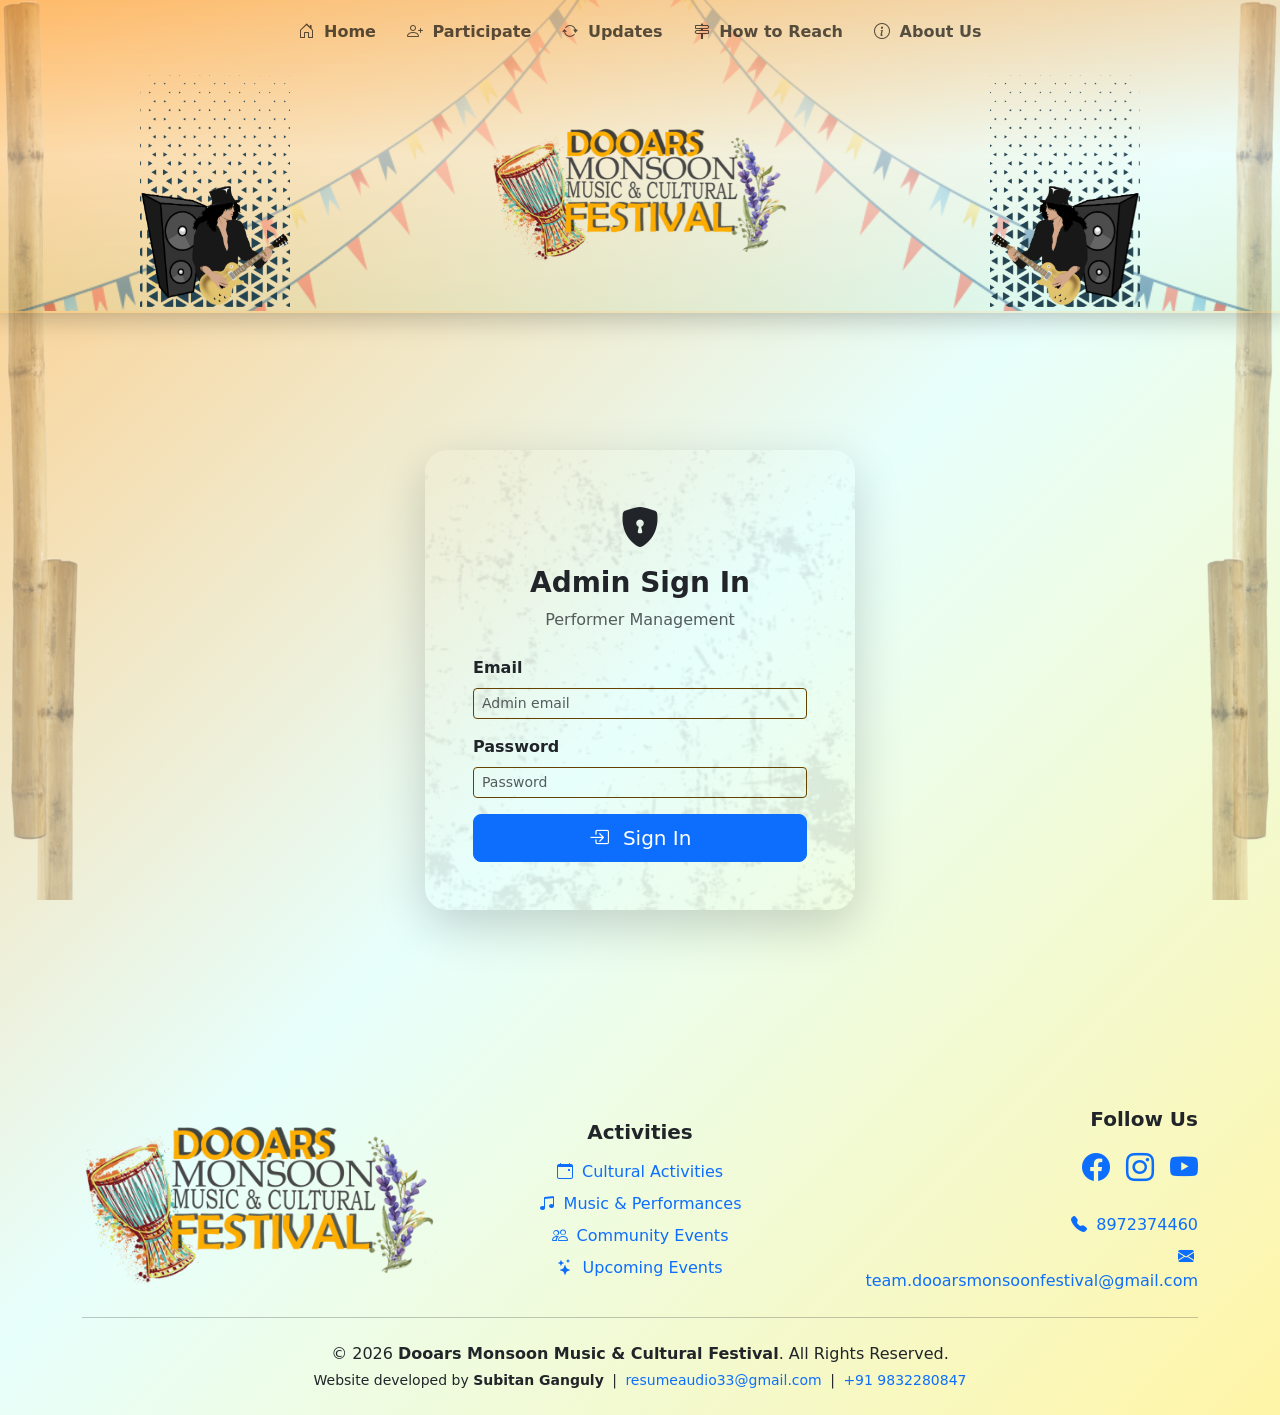
==== commit 29bf4952: "Update add-performer.html" ====
--- a/add-performer.html
+++ b/add-performer.html
@@ -169,6 +169,8 @@
         .performer-list-actions {
             flex-shrink: 0;
             margin-left: 10px;
+            display: flex;
+            gap: 4px;
         }
 
         .performer-list-actions .btn {
@@ -226,6 +228,16 @@
             color: #666;
         }
 
+        .editing-badge {
+            background: #ffc107;
+            color: #000;
+            padding: 2px 12px;
+            border-radius: 20px;
+            font-size: .75rem;
+            font-weight: 600;
+            display: inline-block;
+        }
+
     </style>
 
 </head>
@@ -397,6 +409,20 @@
 
             <div class="card-body p-2 p-md-5">
 
+                <!-- Edit Mode Indicator -->
+                <div id="editModeIndicator" class="mb-3" style="display:none;">
+                    <div class="alert alert-warning d-flex align-items-center">
+                        <i class="bi bi-pencil-square me-2 fs-5"></i>
+                        <div>
+                            <strong>Editing Mode:</strong>
+                            <span id="editPerformerNameDisplay">Performer</span>
+                            <span class="badge bg-warning text-dark ms-2">EDITING</span>
+                        </div>
+                        <button type="button" id="cancelEditBtn" class="btn btn-outline-danger btn-sm ms-auto">
+                            <i class="bi bi-x-circle me-1"></i> Cancel Edit
+                        </button>
+                    </div>
+                </div>
 
                 <form id="performerForm"
                       novalidate>
@@ -530,33 +556,44 @@
 
                                 </option>
 
-                                <option value="musician">
-                                    Musician/Band
+                                <option value="music">
+                                    Musicians/Band
                                 </option>
 
-                                <option value="artist">
-                                    Artist
-                                </option>                          
-
-                                <option value="dj">
-                                    DJ
+                                <option value="traditional-dance">
+                                    Traditional Dance
                                 </option>
 
-                                <option value="singer">
-                                    Singer
+                                <option value="photography-exhibition-stall">
+                                    Photography Exhibition Stall
                                 </option>
 
-                                <option value="dancer">
-                                    Dancer
+                                <option value="hand-craft-stall">
+                                    Hand Craft Stall
                                 </option>
 
-                                <option value="folk-artist">
-                                    Folk Artist
+                                <option value="ornaments-stall">
+                                    Ornaments Stall
+                                </option>
+
+                                <option value="food-stall">
+                                    Food Stall
+                                </option>
+
+                                <option value="cafe">
+                                    Cafe Stall
+                                </option>
+
+                                <option value="media">
+                                    Media (News)
                                 </option>
 
                                 <option value="other">
                                     Other
                                 </option>
+
+                                
+
 
                             </select>
 
@@ -645,6 +682,11 @@
 
                                 <option value="traditional">
                                     Traditional
+                                </option>
+
+
+                                <option value="media">
+                                    Media (News)
                                 </option>
 
                                 <option value="other">
@@ -1235,6 +1277,8 @@
 
 let performerToDelete = null;
 
+let editKey = null; // Track the key of performer being edited
+
 
 // ============================================================
 // DOM ELEMENTS
@@ -1340,6 +1384,17 @@
 
 const performerCountNumber =
     document.getElementById("performerCountNumber");
+
+
+// Edit Mode Elements
+const editModeIndicator =
+    document.getElementById("editModeIndicator");
+
+const editPerformerNameDisplay =
+    document.getElementById("editPerformerNameDisplay");
+
+const cancelEditBtn =
+    document.getElementById("cancelEditBtn");
 
 
 // ============================================================
@@ -2320,7 +2375,162 @@
 
 
 // ============================================================
-// SUBMIT PERFORMER
+// OPEN EDIT MODAL / LOAD PERFORMER DATA
+// ============================================================
+
+function openEditModal(key) {
+    if (!key) return;
+    
+    // Show loading state
+    showFormAlert(
+        `
+        <i class="bi bi-hourglass-split me-2"></i>
+        Loading performer data...
+        `,
+        "info"
+    );
+    
+    firebase.database()
+        .ref(`performer/${key}`)
+        .once("value")
+        .then((snapshot) => {
+            const data = snapshot.val();
+            if (!data) {
+                showFormAlert(
+                    `
+                    <i class="bi bi-exclamation-triangle me-2"></i>
+                    Performer not found.
+                    `,
+                    "danger"
+                );
+                return;
+            }
+            
+            // Clear any existing edit state first
+            resetEditMode();
+            
+            // Populate the form with existing data
+            performerName.value = data.name || '';
+            performerDescription.value = data.description || '';
+            performerType.value = data.type || '';
+            performerGenre.value = data.genre || '';
+            performerFestival.value = data.festival || '';
+            performerActive.checked = data.active === true;
+            
+            // Update description counter
+            descriptionCount.textContent = `${(data.description || '').length} / 1000`;
+            
+            // Show the existing image
+            if (data.image) {
+                imagePreview.src = data.image;
+                imagePreview.style.display = "block";
+                uploadPlaceholder.style.display = "none";
+                
+                // Store the existing image URL so we don't re-upload if not changed
+                imagePreview.dataset.existingUrl = data.image;
+                
+                imageInfo.innerHTML = `
+                    <i class="bi bi-check-circle-fill text-success me-1"></i>
+                    <strong>Existing image loaded</strong>
+                    &nbsp; • &nbsp;
+                    <a href="${escapeHtml(data.image)}" target="_blank" class="text-primary">
+                        <i class="bi bi-eye"></i> View
+                    </a>
+                `;
+            } else {
+                imagePreview.src = '';
+                imagePreview.style.display = "none";
+                uploadPlaceholder.style.display = "block";
+                imageInfo.innerHTML = '';
+            }
+            
+            // Store the performer key for update
+            editKey = key;
+            performerForm.dataset.editKey = key;
+            
+            // Show edit mode indicator
+            editModeIndicator.style.display = "block";
+            editPerformerNameDisplay.textContent = data.name || 'Unnamed';
+            
+            // Change button text to "Update"
+            submitBtn.innerHTML = `
+                <i class="bi bi-pencil-square me-2"></i>
+                Update Performer
+            `;
+            
+            // Show success message
+            showFormAlert(
+                `
+                <i class="bi bi-pencil-square me-2 text-warning"></i>
+                <strong>Editing:</strong> ${escapeHtml(data.name || 'Unnamed')}
+                <br>
+                <small class="text-muted">Make your changes and click "Update Performer" to save.</small>
+                `,
+                "warning"
+            );
+            
+            // Scroll to form
+            document.querySelector('.performer-card').scrollIntoView({
+                behavior: 'smooth',
+                block: 'start'
+            });
+            
+        })
+        .catch((error) => {
+            console.error("Error loading performer:", error);
+            showFormAlert(
+                `
+                <i class="bi bi-exclamation-triangle-fill me-2"></i>
+                <strong>Error:</strong> Failed to load performer data.
+                `,
+                "danger"
+            );
+        });
+}
+
+
+// ============================================================
+// RESET EDIT MODE
+// ============================================================
+
+function resetEditMode() {
+    // Remove the edit key
+    editKey = null;
+    delete performerForm.dataset.editKey;
+    
+    // Reset image preview if it was from existing
+    if (imagePreview.dataset.existingUrl) {
+        delete imagePreview.dataset.existingUrl;
+    }
+    
+    // Hide edit mode indicator
+    editModeIndicator.style.display = "none";
+    editPerformerNameDisplay.textContent = '';
+    
+    // Reset button text
+    submitBtn.innerHTML = `
+        <i class="bi bi-cloud-upload-fill me-2"></i>
+        Upload & Save Performer
+    `;
+}
+
+
+// ============================================================
+// CANCEL EDIT
+// ============================================================
+
+if (cancelEditBtn) {
+    cancelEditBtn.addEventListener("click", function() {
+        if (confirm("Cancel editing? All unsaved changes will be lost.")) {
+            resetForm();
+            hideFormAlert();
+        }
+    });
+}
+
+
+// ============================================================
+// SUBMIT PERFORMER (CREATE or UPDATE)
 // ============================================================
 
 performerForm.addEventListener(
@@ -2367,7 +2577,11 @@
         );
 
 
-        if (!croppedImageFile) {
+        // Check if editing and no new image but existing image exists
+        const isEditing = editKey !== null;
+        const hasExistingImage = imagePreview.dataset.existingUrl !== undefined;
+
+        if (!croppedImageFile && !hasExistingImage) {
 
             showFormAlert(
                 `
@@ -2428,7 +2642,7 @@
 
         submitBtn.innerHTML = `
             <span class="spinner-border spinner-border-sm me-2"></span>
-            Uploading...
+            ${isEditing ? 'Updating...' : 'Uploading...'}
         `;
 
 
@@ -2438,7 +2652,7 @@
 
         updateProgress(
             0,
-            "Starting..."
+            isEditing ? "Starting update..." : "Starting..."
         );
 
 
@@ -2476,35 +2690,46 @@
 
 
             // ====================================================
-            // CREATE FIREBASE ID
+            // CHECK IF EDITING OR CREATING
             // ====================================================
 
-            const performerRef =
-                firebase.database()
-                    .ref("performer")
-                    .push();
-
-
-            const performerId =
-                performerRef.key;
-
-
-            updateProgress(
-                5,
-                "Preparing performer..."
-            );
-
+            let performerRef;
+            let performerId;
+
+            if (isEditing) {
+                // EDITING EXISTING PERFORMER
+                performerId = editKey;
+                performerRef = firebase.database().ref(`performer/${editKey}`);
+                
+                updateProgress(5, "Preparing update...");
+            } else {
+                // CREATING NEW PERFORMER
+                performerRef = firebase.database().ref("performer").push();
+                performerId = performerRef.key;
+                
+                updateProgress(5, "Preparing performer...");
+            }
 
             // ====================================================
-            // UPLOAD CROPPED IMAGE
+            // UPLOAD CROPPED IMAGE (ONLY IF NEW IMAGE SELECTED)
             // ====================================================
 
-            const imageUrl =
-                await uploadPerformerImage(
+            let imageUrl;
+
+            // Check if a new image was cropped
+            if (croppedImageFile) {
+                // Upload the new image
+                imageUrl = await uploadPerformerImage(
                     croppedImageFile,
                     performerId,
                     password
                 );
+            } else if (isEditing && imagePreview.dataset.existingUrl) {
+                // Keep existing image if no new image was uploaded
+                imageUrl = imagePreview.dataset.existingUrl;
+            } else {
+                throw new Error("Please select an image for the performer.");
+            }
 
 
             // ====================================================
@@ -2512,96 +2737,53 @@
             // ====================================================
 
             const performerData = {
-
-                id:
-                    performerId,
-
-                name:
-                    name,
-
-                description:
-                    description,
-
-                type:
-                    type,
-
-                genre:
-                    genre,
-
-                festival:
-                    festival,
-
-                image:
-                    imageUrl,
-
-                active:
-                    active,
-
-                createdAt:
-                    firebase.database
-                        .ServerValue
-                        .TIMESTAMP,
-
-                updatedAt:
-                    firebase.database
-                        .ServerValue
-                        .TIMESTAMP
-
+                id: performerId,
+                name: name,
+                description: description,
+                type: type,
+                genre: genre,
+                festival: festival,
+                image: imageUrl,
+                active: active,
+                updatedAt: firebase.database.ServerValue.TIMESTAMP
             };
 
-
-            updateProgress(
-                95,
-                "Saving performer information..."
-            );
-
+            // If creating new, add createdAt
+            if (!isEditing) {
+                performerData.createdAt = firebase.database.ServerValue.TIMESTAMP;
+            }
+
+            updateProgress(95, isEditing ? "Updating performer information..." : "Saving performer information...");
 
             // ====================================================
-            // SAVE FIREBASE
+            // SAVE TO FIREBASE
             // ====================================================
 
-            await performerRef.set(
-                performerData
-            );
+            await performerRef.set(performerData);
 
 
             // ====================================================
             // COMPLETE
             // ====================================================
 
-            updateProgress(
-                100,
-                "Performer added successfully!"
-            );
-
+            updateProgress(100, isEditing ? "Performer updated successfully!" : "Performer added successfully!");
 
             showFormAlert(
                 `
                 <i class="bi bi-check-circle-fill me-2"></i>
-
-                <strong>Performer added successfully!</strong>
-
+                <strong>${isEditing ? 'Performer updated' : 'Performer added'} successfully!</strong>
                 `,
                 "success"
             );
 
-
             // Reload performer list
             loadPerformerList();
 
-
-            // ====================================================
-            // RESET AFTER SUCCESS
-            // ====================================================
-
+            // Reset form after success
             setTimeout(
                 () => {
-
                     resetForm();
-
-                    progressBox.style.display =
-                        "none";
-
+                    progressBox.style.display = "none";
                 },
                 1500
             );
@@ -2610,7 +2792,7 @@
         } catch (error) {
 
             console.error(
-                "Add performer error:",
+                "Performer operation error:",
                 error
             );
 
@@ -2961,6 +3143,14 @@
                 </div>
                 <div class="performer-list-actions">
                     <button 
+                        class="btn btn-outline-primary btn-sm edit-performer-btn" 
+                        data-key="${performer._key}"
+                        data-name="${escapeHtml(performer.name)}"
+                        title="Edit performer"
+                    >
+                        <i class="bi bi-pencil"></i>
+                    </button>
+                    <button 
                         class="btn btn-outline-danger btn-sm delete-performer-btn" 
                         data-key="${performer._key}"
                         data-name="${escapeHtml(performer.name)}"
@@ -2974,6 +3164,15 @@
     });
 
     performerListContainer.innerHTML = html;
+
+    // Add event listeners to edit buttons
+    document.querySelectorAll('.edit-performer-btn').forEach(btn => {
+        btn.addEventListener('click', function(e) {
+            e.preventDefault();
+            const key = this.getAttribute('data-key');
+            openEditModal(key);
+        });
+    });
 
     // Add event listeners to delete buttons
     document.querySelectorAll('.delete-performer-btn').forEach(btn => {
@@ -3153,6 +3352,9 @@
 // ============================================================
 
 function resetForm() {
+
+    // Reset edit mode first
+    resetEditMode();
 
     performerForm.reset();
 
@@ -3314,4 +3516,4 @@
 
 </body>
 
-</html>+</html>
--- a/css/style.css
+++ b/css/style.css
@@ -52,24 +52,97 @@
 
 } 
 
-.navbar-nav { gap: 15px; } 
-/* Nav item initial state */ 
-.navbar-nav .nav-item { opacity: 0; transform: translateY(-35px) scale(0.9); animation: navBounceIn 1s cubic-bezier(0.22, 1, 0.36, 1) forwards; } /* One-by-one animation */ 
-.navbar-nav .nav-item:nth-child(1) { animation-delay: 0.2s; } 
-.navbar-nav .nav-item:nth-child(2) { animation-delay: 0.4s; } 
-.navbar-nav .nav-item:nth-child(3) { animation-delay: 0.6s; } 
-.navbar-nav .nav-item:nth-child(4) { animation-delay: 0.8s; }
- /* Slow bounce + fade */ 
- @keyframes navBounceIn { 0% { opacity: 0; transform: translateY(-35px) scale(0.9); } 
- 60% { opacity: 1; transform: translateY(8px) scale(1.03); } 80% { transform: translateY(-4px) scale(0.99); } 
- 100% { opacity: 1; transform: translateY(0) scale(1); } } 
- /* ========================================= NAV LINK HOVER ========================================= */ 
- .navbar-nav .nav-link { position: relative; display: inline-block; transition: transform 0.35s ease, color 0.35s ease; } 
- /* Slide left on hover */ 
- .navbar-nav .nav-link:hover { transform: translateX(-7px); color: #5c0068;} 
- /* Optional underline animation */ 
- .navbar-nav .nav-link::after { content: ""; position: absolute; left: 0; bottom: 2px; width: 0; height: 2px; background: currentColor; transition: width 0.35s ease; } 
- .navbar-nav .nav-link:hover::after { width: 100%; } 
+.navbar-nav {
+    gap: 15px;
+}
+
+/* Nav item initial state */
+.navbar-nav .nav-item {
+    opacity: 0;
+    transform: translateY(-35px) scale(0.9);
+    animation: navBounceIn 1s cubic-bezier(0.22, 1, 0.36, 1) forwards;
+}
+
+/* One-by-one animation */
+.navbar-nav .nav-item:nth-child(1) {
+    animation-delay: 0.2s;
+}
+
+.navbar-nav .nav-item:nth-child(2) {
+    animation-delay: 0.4s;
+}
+
+.navbar-nav .nav-item:nth-child(3) {
+    animation-delay: 0.6s;
+}
+
+.navbar-nav .nav-item:nth-child(4) {
+    animation-delay: 0.8s;
+}
+
+.navbar-nav .nav-item:nth-child(5) {
+    animation-delay: 1.0s;
+}
+
+.navbar-nav .nav-item:nth-child(6) {
+    animation-delay: 1.2s;
+}
+
+
+/* Bounce + Fade */
+@keyframes navBounceIn {
+    0% {
+        opacity: 0;
+        transform: translateY(-35px) scale(0.9);
+    }
+
+    60% {
+        opacity: 1;
+        transform: translateY(8px) scale(1.03);
+    }
+
+    80% {
+        transform: translateY(-4px) scale(0.99);
+    }
+
+    100% {
+        opacity: 1;
+        transform: translateY(0) scale(1);
+    }
+}
+
+
+/* =========================================
+   NAV LINK HOVER
+========================================= */
+
+.navbar-nav .nav-link {
+    position: relative;
+    display: inline-block;
+    transition: transform 0.35s ease, color 0.35s ease;
+}
+
+.navbar-nav .nav-link:hover {
+    transform: translateX(-7px);
+    color: #5c0068;
+}
+
+
+/* Underline animation */
+.navbar-nav .nav-link::after {
+    content: "";
+    position: absolute;
+    left: 0;
+    bottom: 2px;
+    width: 0;
+    height: 2px;
+    background: currentColor;
+    transition: width 0.35s ease;
+}
+
+.navbar-nav .nav-link:hover::after {
+    width: 100%;
+}
  /* ========================================= CENTER LOGO Appears AFTER nav animation ========================================= */ 
  /* =========================================
    LOGO + GUITAR ROW
@@ -495,7 +568,7 @@
     content: "";
     position: absolute;
     inset: 0;
-    background: url("/images/card_bg.webp") center / cover no-repeat;
+    background: url("https://dooarsmonsoon.github.io/festival/images/card_bg.webp") center / cover no-repeat;
     opacity: 0.10;
     z-index: 0;
 }
@@ -503,4 +576,37 @@
 .card > * {
     position: relative;
     z-index: 1;
-}+}
+
+
+/* =========================================
+   HEADER INDIAN FLAG BACKGROUND
+   ========================================= */
+
+.site-header {
+   position: relative;
+    overflow: hidden;
+    box-shadow: 0 0 20px 10px rgba(0, 0, 0, 0.068), 0 0 30px rgba(0, 0, 0, 0.205);
+    margin-bottom: 12px;
+}
+
+/* Flag background only */
+.site-header::before {
+    content: "";
+    position: absolute;
+    inset: 0;
+
+    background:
+        linear-gradient(
+            to bottom,
+            rgba(255, 153, 51, 0.582) 0%,
+            rgba(255, 255, 255, 0.45) 50%,
+            rgba(19, 136, 8, 0.103) 100%
+        ),
+        url("https://dooarsmonsoon.github.io/festival/images/flag.png") center / cover no-repeat;
+
+    opacity: 0.50;
+    z-index: 0;
+}
+
+
